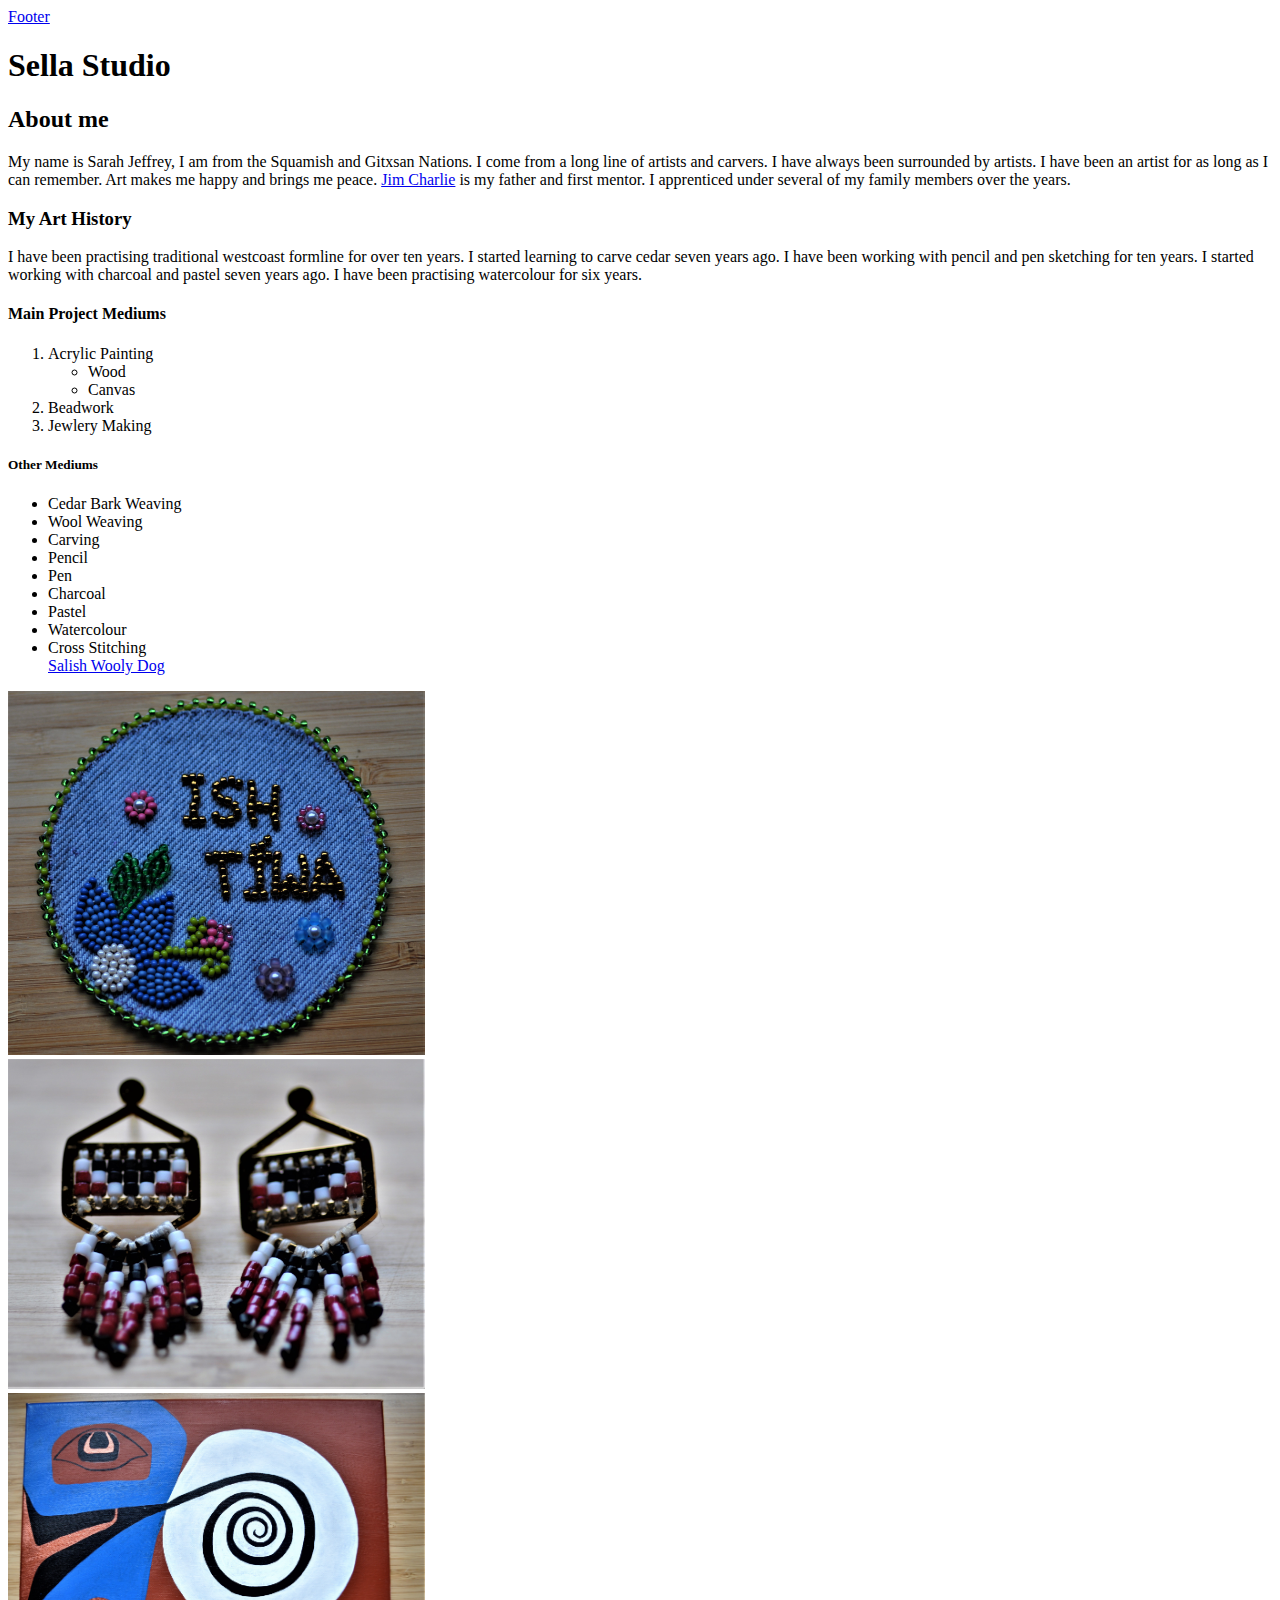
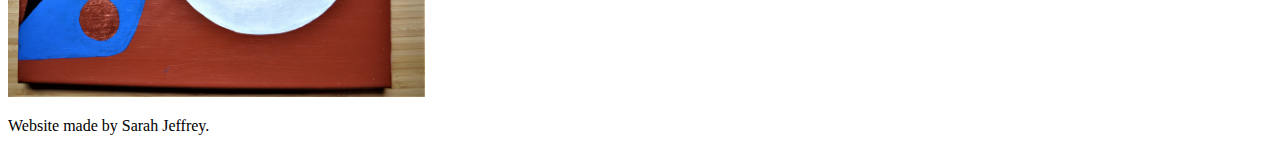
==== index.html @ 3b4a5731 "Update index.html" ====
<!DOCTYPE html>
<html lang="en">
<head>
    <title>Sella Studio</title>
    <meta charset="utf-8">
    <link rel="stylesheet"
      href="style.css">
      <link rel="preconnect" href="https://fonts.gstatic.com">
  <link href="https://fonts.googleapis.com/css2?family=Montserrat:wght@300&display=swap" rel="stylesheet">
</head>
<body>
<a href="#footer">Footer</a>
  <!-- Hello there -->
<header>
  <h1>Sella Studio</h1>
</header>
</header>
<section>
  <h2>About me</h2>
<p>My name is Sarah Jeffrey, I am from the Squamish and Gitxsan Nations. I come from a long line of artists and carvers. I have always been surrounded by artists. I have been an artist for as long as I can remember. Art makes me happy and brings me peace.
<a href="https://douglasreynoldsgallery.com/artist/jim-charlie/"target="_blank">Jim Charlie</a> is my father and first mentor. I apprenticed under several of my family members over the years.
</p>
</section>
<h3>My Art History</h3>
<p>I have been practising traditional westcoast formline for over ten years. I started learning to carve cedar seven years ago. I have been working with pencil and pen sketching for ten years. I started working with charcoal and pastel seven years ago. I have been practising watercolour for six years. </p>
<h4>Main Project Mediums</h4>
<ol>
  <li>Acrylic Painting</li>
    <ul>
      <li>Wood</li>
      <li>Canvas</li>
    </ul>
  <li>Beadwork</li>
  <li>Jewlery Making</li>

</ol>
<section>
  <h5>Other Mediums</h5>
  <ul>
    <li>Cedar Bark Weaving</li>
    <li>Wool Weaving</li>
    <li>Carving</li>
    <li>Pencil</li>
    <li>Pen</li>
    <li>Charcoal</li>
    <li>Pastel</li>
    <li>Watercolour</li>
    <li>Cross Stitching</li>
<a href="https://en.wikipedia.org/wiki/Salish_Wool_Dog" target="_blank"> Salish Wooly Dog</a>
  </ul>
</section>
<section>
  <div class="row">
    <div class="column">
      <img src="images\DSC_05762.jpg" alt="Floral Ish Tiwa Denim Patch" style="width:33%"/>
    </div>
    <div class="column">
      <img src="images\DSC_05852.jpg" alt="Weaving Design Studs" style="width:33%"/>
    </div>
    <div class="column">
      <img src="images\DSC_05662.jpg" alt="Kilila Butterfly" style="width:33%"/>
    </div>
  </div>
</section>
<footer id="footer">
  <p>Website made by Sarah Jeffrey.</p>
</footer>
</body>
</html>
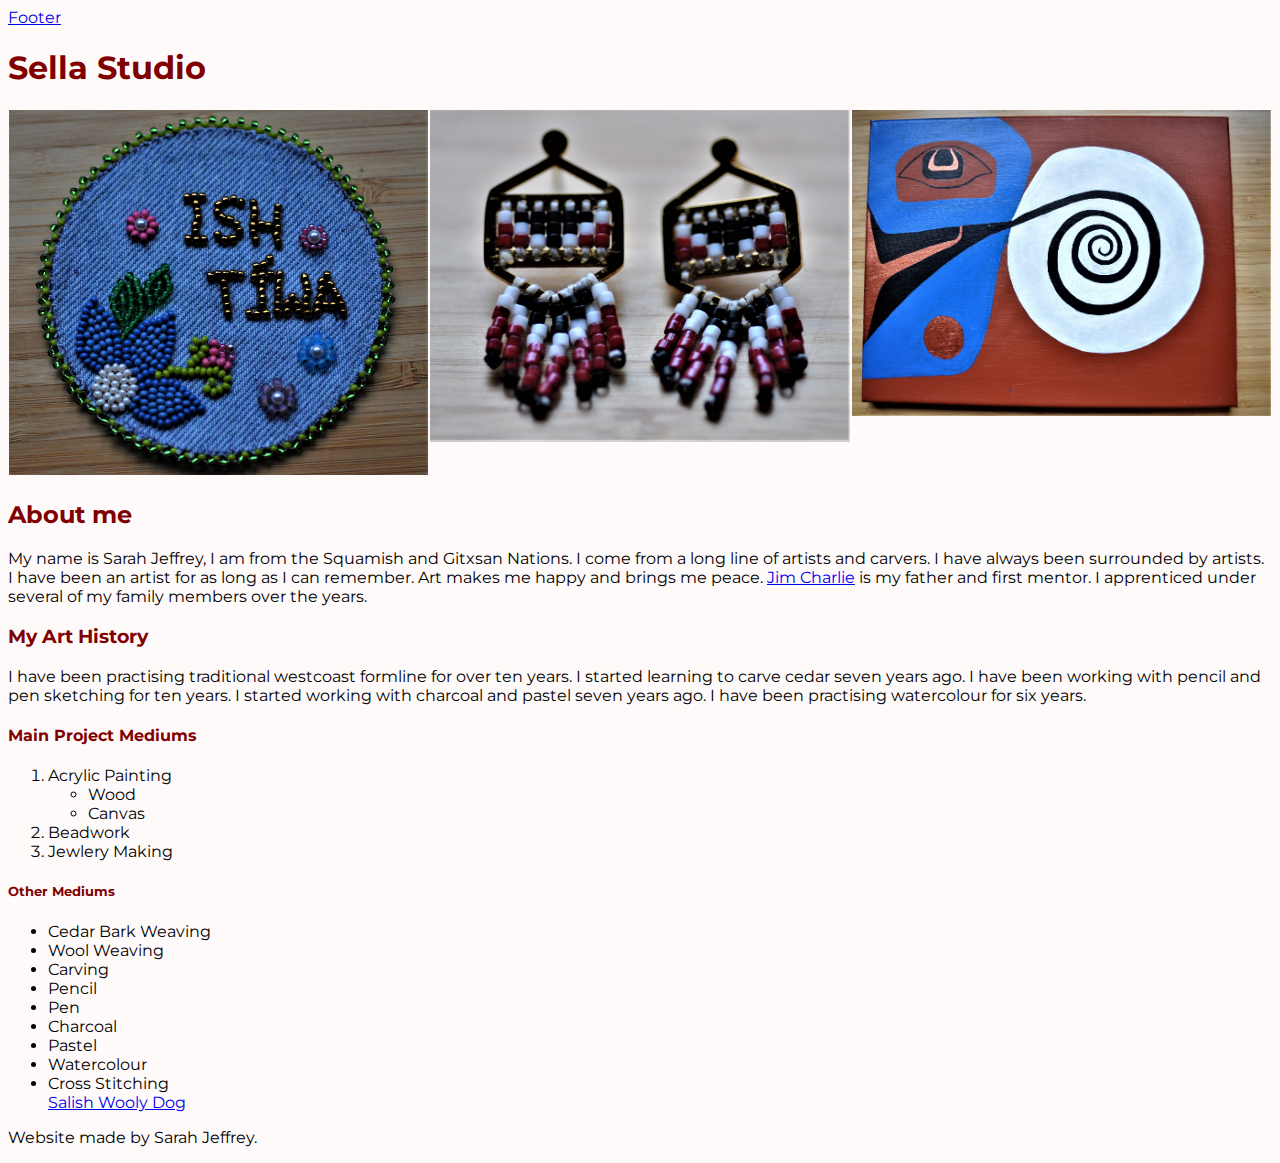
==== commit 56001ba9: "Update index.html" ====
--- a/index.html
+++ b/index.html
@@ -8,6 +8,25 @@
       <link rel="preconnect" href="https://fonts.gstatic.com">
   <link href="https://fonts.googleapis.com/css2?family=Montserrat:wght@300&display=swap" rel="stylesheet">
 </head>
+<style>
+* {
+  box-sizing: border-box;
+}
+
+.column {
+  float: left;
+  width: 33.33%;
+  padding: 1px;
+}
+
+/* Clearfix (clear floats) */
+.row::after {
+  content: "";
+  clear: both;
+  display: table;
+}
+</style>
+
 <body>
 <a href="#footer">Footer</a>
   <!-- Hello there -->
@@ -15,6 +34,19 @@
   <h1>Sella Studio</h1>
 </header>
 </header>
+<section>
+  <div class="row">
+    <div class="column">
+      <img src="images\DSC_05762.jpg" alt="Floral Ish Tiwa Denim Patch" style="width:100%"/>
+    </div>
+    <div class="column">
+      <img src="images\DSC_05852.jpg" alt="Weaving Design Studs" style="width:100%"/>
+    </div>
+    <div class="column">
+      <img src="images\DSC_05662.jpg" alt="Kilila Butterfly" style="width:100%"/>
+    </div>
+  </div>
+</section>
 <section>
   <h2>About me</h2>
 <p>My name is Sarah Jeffrey, I am from the Squamish and Gitxsan Nations. I come from a long line of artists and carvers. I have always been surrounded by artists. I have been an artist for as long as I can remember. Art makes me happy and brings me peace.
@@ -49,19 +81,6 @@
 <a href="https://en.wikipedia.org/wiki/Salish_Wool_Dog" target="_blank"> Salish Wooly Dog</a>
   </ul>
 </section>
-<section>
-  <div class="row">
-    <div class="column">
-      <img src="images\DSC_05762.jpg" alt="Floral Ish Tiwa Denim Patch" style="width:33%"/>
-    </div>
-    <div class="column">
-      <img src="images\DSC_05852.jpg" alt="Weaving Design Studs" style="width:33%"/>
-    </div>
-    <div class="column">
-      <img src="images\DSC_05662.jpg" alt="Kilila Butterfly" style="width:33%"/>
-    </div>
-  </div>
-</section>
 <footer id="footer">
   <p>Website made by Sarah Jeffrey.</p>
 </footer>
--- a/style.css
+++ b/style.css
@@ -0,0 +1,25 @@
+body {
+  background-color: Snow;
+  color: Black;
+  font-family: 'Montserrat', sans-serif;
+}
+
+h1 {
+  color: Maroon;
+}
+
+h2 {
+  color: Maroon;
+}
+
+h3 {
+  color: Maroon;
+}
+
+h4 {
+  color: Maroon;
+}
+
+h5 {
+  color: Maroon;
+}
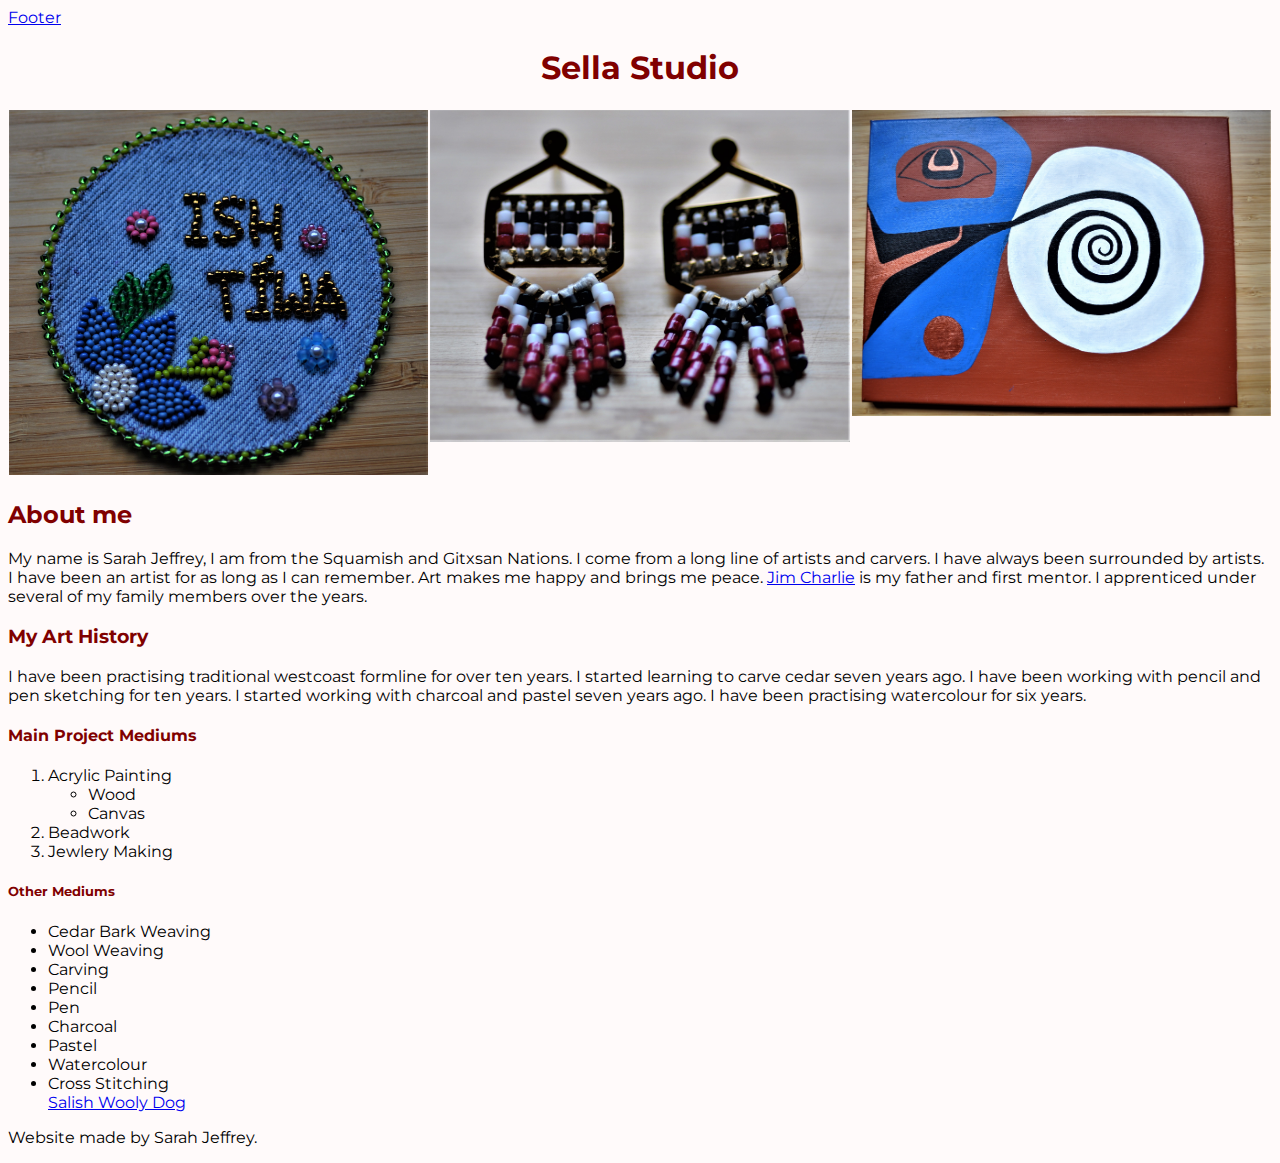
==== commit 8647faa4: "Update index.html" ====
--- a/index.html
+++ b/index.html
@@ -8,6 +8,7 @@
       <link rel="preconnect" href="https://fonts.gstatic.com">
   <link href="https://fonts.googleapis.com/css2?family=Montserrat:wght@300&display=swap" rel="stylesheet">
 </head>
+<!--floating photo CSS-->
 <style>
 * {
   box-sizing: border-box;
@@ -29,11 +30,11 @@
 
 <body>
 <a href="#footer">Footer</a>
-  <!-- Hello there -->
+</body>
 <header>
   <h1>Sella Studio</h1>
 </header>
-</header>
+<!--section with photo's that are floating-->
 <section>
   <div class="row">
     <div class="column">
--- a/style.css
+++ b/style.css
@@ -6,6 +6,7 @@
 
 h1 {
   color: Maroon;
+  text-align: center;
 }
 
 h2 {
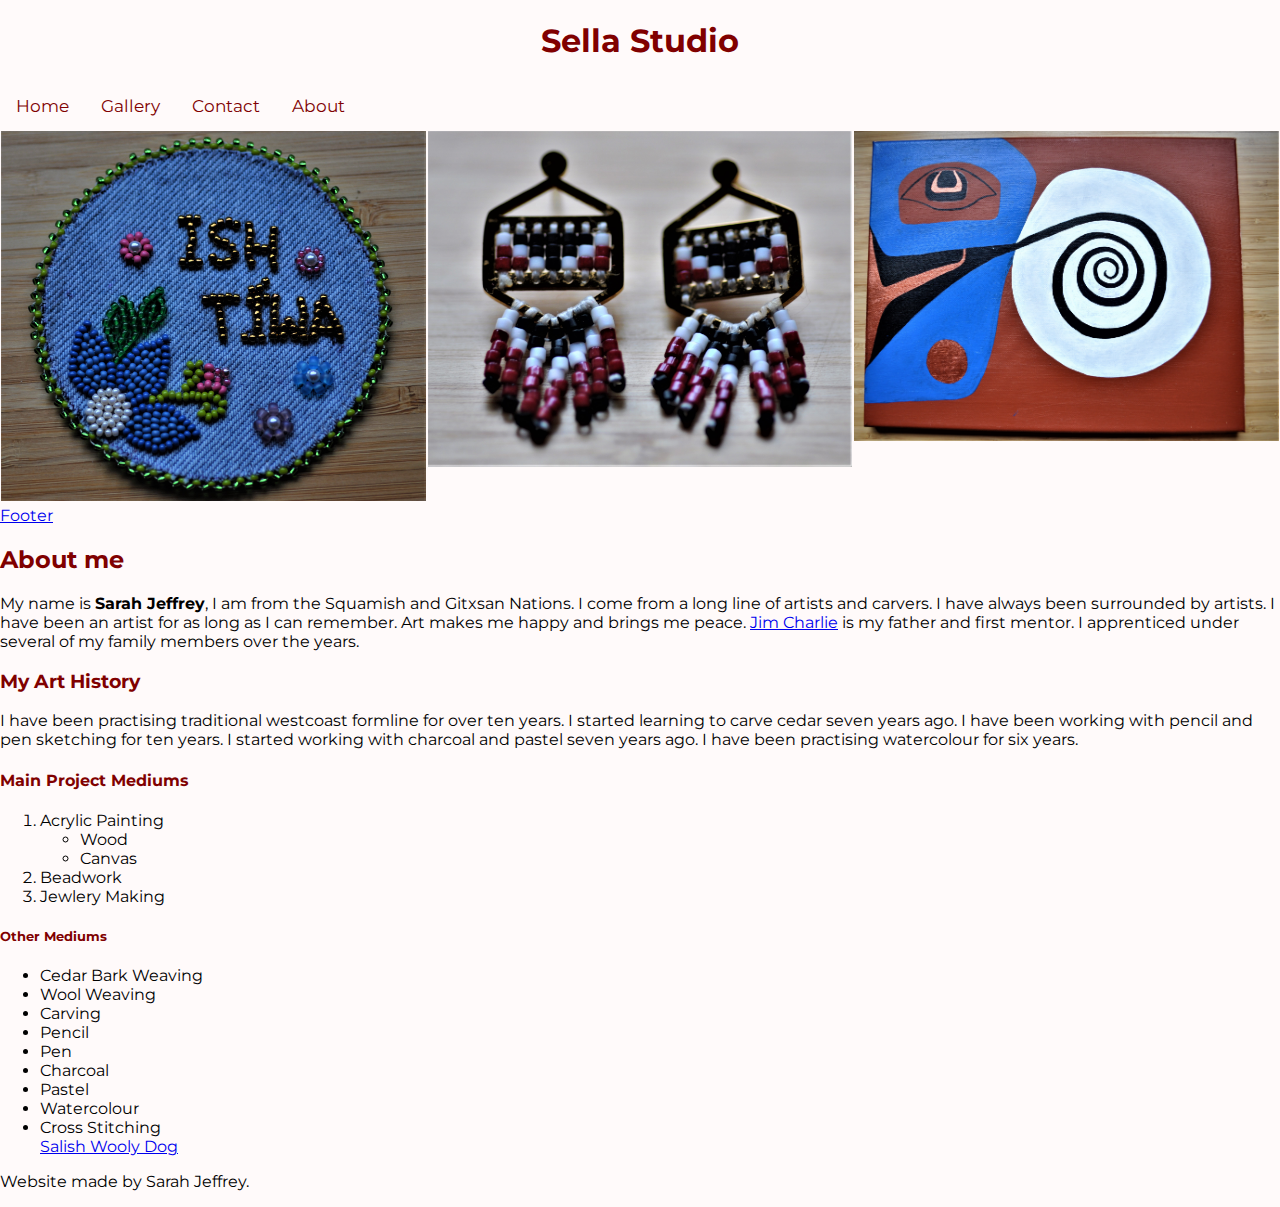
==== commit f83a33ca: "Update index.html" ====
--- a/index.html
+++ b/index.html
@@ -8,6 +8,7 @@
       <link rel="preconnect" href="https://fonts.gstatic.com">
   <link href="https://fonts.googleapis.com/css2?family=Montserrat:wght@300&display=swap" rel="stylesheet">
 </head>
+
 <!--floating photo CSS-->
 <style>
 * {
@@ -27,14 +28,63 @@
   display: table;
 }
 </style>
+<!-- end floating photo cc -->
 
 <body>
-<a href="#footer">Footer</a>
 </body>
 <header>
   <h1>Sella Studio</h1>
 </header>
-<!--section with photo's that are floating-->
+<!-- navigation bar -->
+<head>
+<meta name="viewport" content="width=device-width, initial-scale=1">
+<style>
+body {
+  margin: 0;
+  font-family: 'Montserrat', sans-serif;
+}
+
+.topnav {
+  overflow: hidden;
+  background-color: Snow;
+}
+
+.topnav a {
+  float: left;
+  color: Maroon;
+  text-align: center;
+  padding: 14px 16px;
+  text-decoration: none;
+  font-size: 17px;
+}
+
+.topnav a:hover {
+  background-color: Snow;
+  color: Maroon;
+}
+
+.topnav a.active {
+  background-color: Snow;
+  color: Maroon;
+}
+</style>
+</head>
+<body>
+
+<div class="topnav">
+  <a class="active" href="#home">Home</a>
+  <a href="#gallery">Gallery</a>
+  <a href="#contact">Contact</a>
+  <a href="#about">About</a>
+</div>
+
+<div style="padding-left:16px">
+</div>
+
+</body>
+<!-- End Navigation code -->
+
+<!--section with floating photos-->
 <section>
   <div class="row">
     <div class="column">
@@ -48,9 +98,11 @@
     </div>
   </div>
 </section>
+<!-- end section with floating photos -->
+<a href="#footer">Footer</a>
 <section>
   <h2>About me</h2>
-<p>My name is Sarah Jeffrey, I am from the Squamish and Gitxsan Nations. I come from a long line of artists and carvers. I have always been surrounded by artists. I have been an artist for as long as I can remember. Art makes me happy and brings me peace.
+<p>My name is <strong>Sarah Jeffrey</strong>, I am from the Squamish and Gitxsan Nations. I come from a long line of artists and carvers. I have always been surrounded by artists. I have been an artist for as long as I can remember. Art makes me happy and brings me peace.
 <a href="https://douglasreynoldsgallery.com/artist/jim-charlie/"target="_blank">Jim Charlie</a> is my father and first mentor. I apprenticed under several of my family members over the years.
 </p>
 </section>
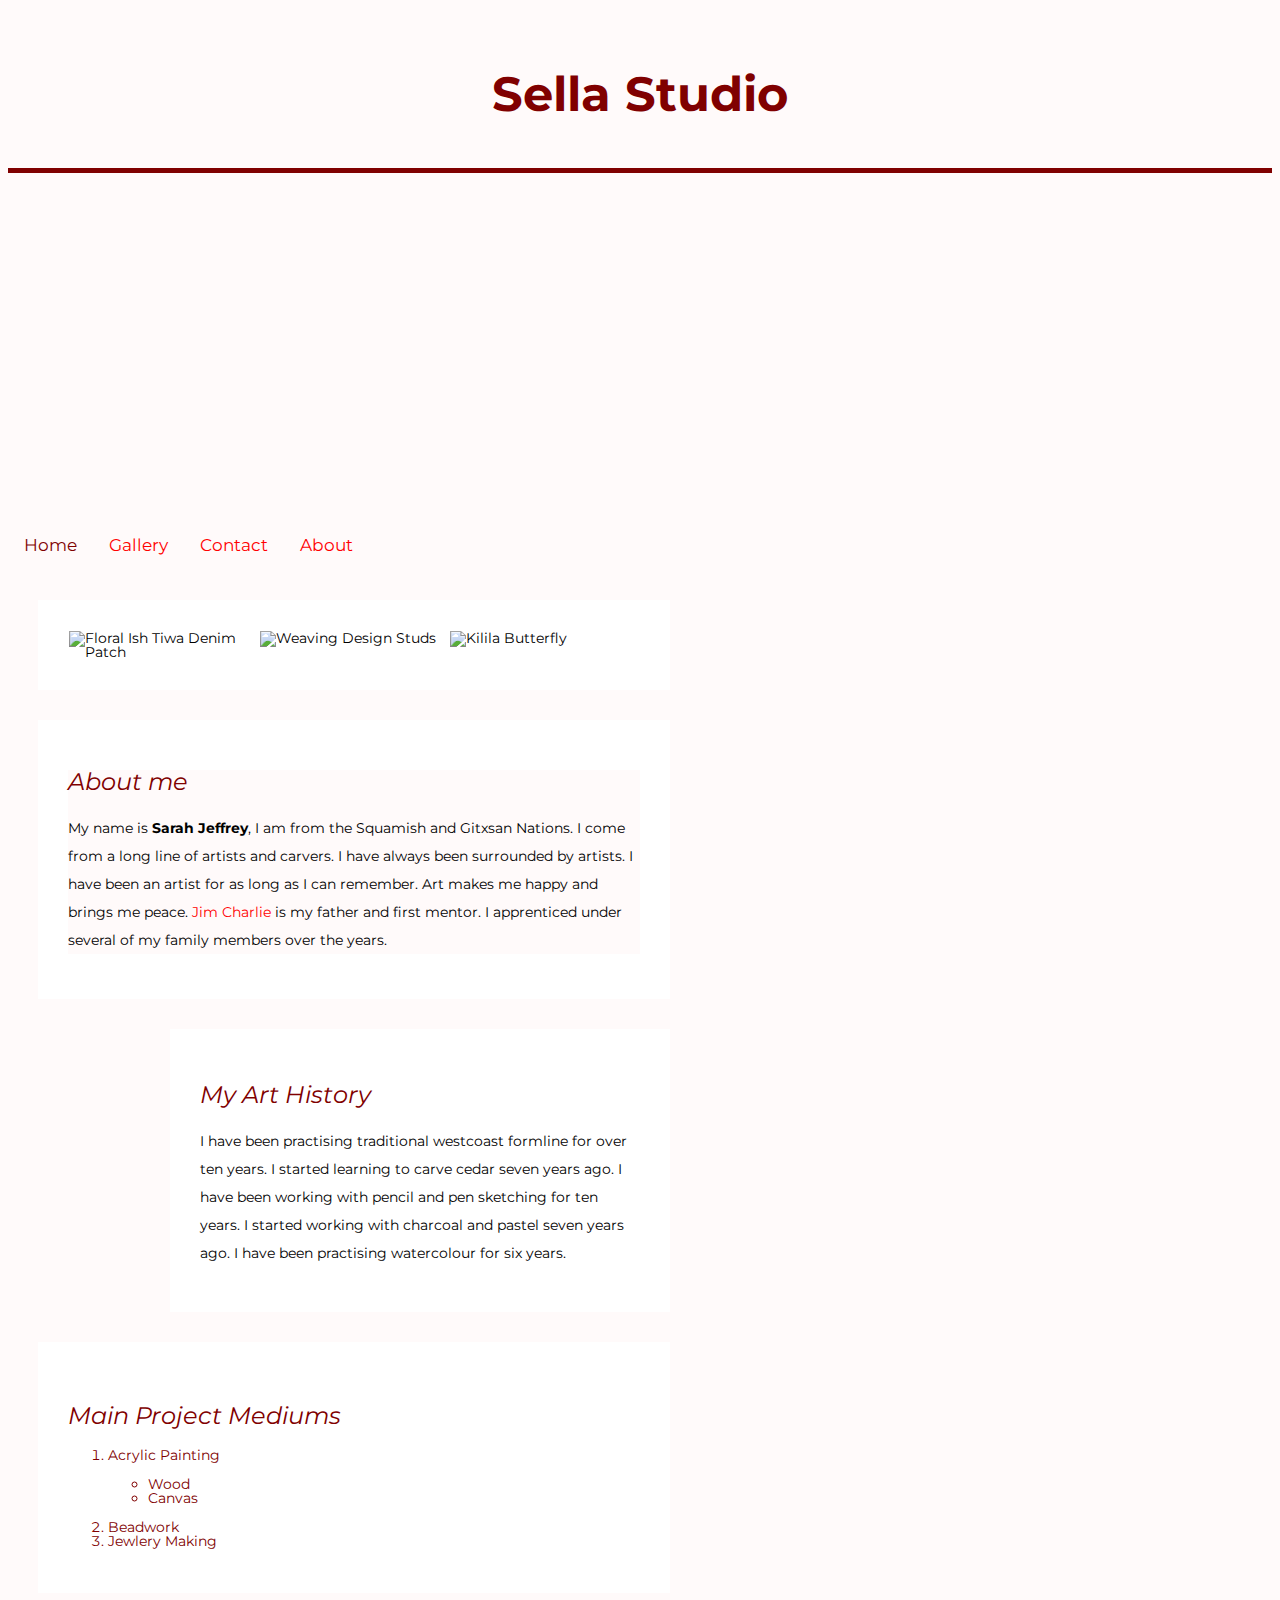
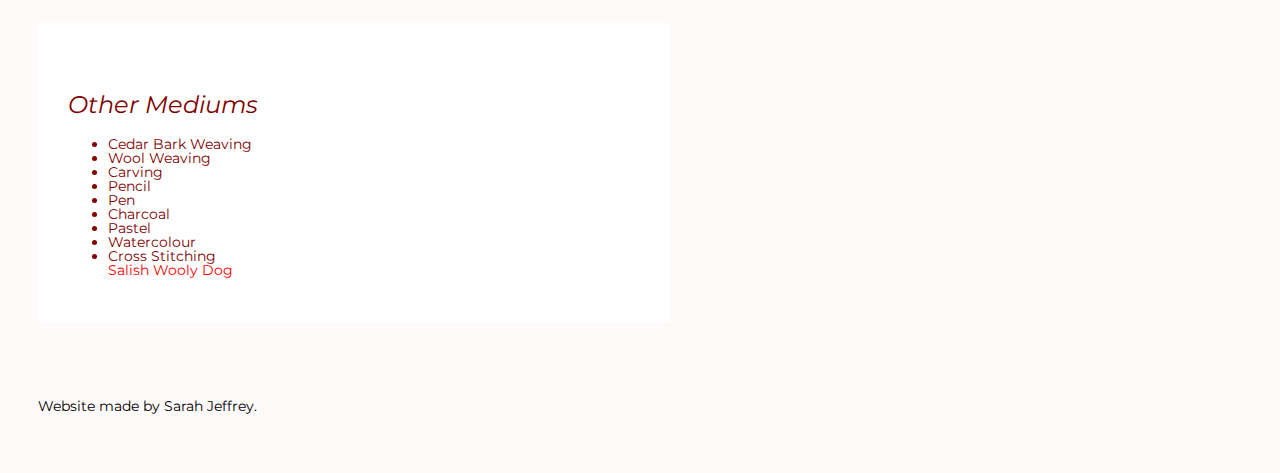
==== commit c54fb041: "Update index.html" ====
--- a/index.html
+++ b/index.html
@@ -33,42 +33,12 @@
 <body>
 </body>
 <header>
-  <h1>Sella Studio</h1>
+  <h1 class="title">Sella Studio</h1>
 </header>
+
+<div class="banner"></div>
+
 <!-- navigation bar -->
-<head>
-<meta name="viewport" content="width=device-width, initial-scale=1">
-<style>
-body {
-  margin: 0;
-  font-family: 'Montserrat', sans-serif;
-}
-
-.topnav {
-  overflow: hidden;
-  background-color: Snow;
-}
-
-.topnav a {
-  float: left;
-  color: Maroon;
-  text-align: center;
-  padding: 14px 16px;
-  text-decoration: none;
-  font-size: 17px;
-}
-
-.topnav a:hover {
-  background-color: Snow;
-  color: Maroon;
-}
-
-.topnav a.active {
-  background-color: Snow;
-  color: Maroon;
-}
-</style>
-</head>
 <body>
 
 <div class="topnav">
@@ -88,37 +58,45 @@
 <section>
   <div class="row">
     <div class="column">
-      <img src="images\DSC_05762.jpg" alt="Floral Ish Tiwa Denim Patch" style="width:100%"/>
+      <img src="images\810ishtiwa.jpg" alt="Floral Ish Tiwa Denim Patch" style="width:100%"/>
     </div>
     <div class="column">
-      <img src="images\DSC_05852.jpg" alt="Weaving Design Studs" style="width:100%"/>
+      <img src="images\810earrings.jpg" alt="Weaving Design Studs" style="width:100%"/>
     </div>
     <div class="column">
-      <img src="images\DSC_05662.jpg" alt="Kilila Butterfly" style="width:100%"/>
+      <img src="images\810kilila.jpg" alt="Kilila Butterfly" style="width:100%"/>
     </div>
   </div>
 </section>
 <!-- end section with floating photos -->
-<a href="#footer">Footer</a>
 <section>
+<div class="about">
   <h2>About me</h2>
 <p>My name is <strong>Sarah Jeffrey</strong>, I am from the Squamish and Gitxsan Nations. I come from a long line of artists and carvers. I have always been surrounded by artists. I have been an artist for as long as I can remember. Art makes me happy and brings me peace.
 <a href="https://douglasreynoldsgallery.com/artist/jim-charlie/"target="_blank">Jim Charlie</a> is my father and first mentor. I apprenticed under several of my family members over the years.
 </p>
+</div>
 </section>
-<h3>My Art History</h3>
-<p>I have been practising traditional westcoast formline for over ten years. I started learning to carve cedar seven years ago. I have been working with pencil and pen sketching for ten years. I started working with charcoal and pastel seven years ago. I have been practising watercolour for six years. </p>
-<h4>Main Project Mediums</h4>
-<ol>
-  <li>Acrylic Painting</li>
+<div class="container">
+
+  <section>
+    <h3>My Art History</h3>
+    <p>I have been practising traditional westcoast formline for over ten years. I started learning to carve cedar seven years ago. I have been working with pencil and pen sketching for ten years. I started working with charcoal and pastel seven years ago. I have been practising watercolour for six years. </p>
+  </section>
+</div>
+<section>
+  <h4>Main Project Mediums</h4>
+  <ol>
+    <li>Acrylic Painting</li>
     <ul>
       <li>Wood</li>
       <li>Canvas</li>
     </ul>
-  <li>Beadwork</li>
-  <li>Jewlery Making</li>
+    <li>Beadwork</li>
+    <li>Jewlery Making</li>
 
-</ol>
+  </ol>
+</section>
 <section>
   <h5>Other Mediums</h5>
   <ul>
--- a/style.css
+++ b/style.css
@@ -1,26 +1,171 @@
+/* Website Styles */
+
+* {
+  font-size:100%
+  margin: 0;
+  line-height: 1;
+  box-sizing: border-box;
+  /* border: 1px solid red; */
+}
+
+div {
+  margin: 0 auto;
+
+}
+
+header {
+  padding: 30px;
+  border-bottom: 5px solid Maroon;
+}
+
+.banner {
+  height: 350px;
+  background-image: url(images/banner.jpg);
+  background-size: cover;
+  background-position: center;
+}
+
+/* navigation */
+.topnav {
+  overflow: hidden;
+  background-color: Snow;
+  background-position: center;
+  text-align: center;
+  display: inline-block;
+}
+
+.topnav a {
+  float: left;
+  color: Maroon;
+  text-align: center;
+  padding: 14px 16px;
+  text-decoration: none;
+  font-size: 17px;
+}
+
+.topnav a:hover {
+  background-color: Snow;
+  color: Maroon;
+
+}
+
+.topnav a.active {
+  background-color: Snow;
+  color: Maroon;
+}
+/* end navigation */
+section {
+  padding: 30px;
+  border: 1px solid gainsbro;
+  background-color: white;
+  margin: 30px;
+  width: 50%;
+}
+
+img {
+  width: 100%;
+  height: 100%;
+}
+
+footer {
+  padding: 30px;
+}
+
 body {
+  /* background-image: url(images/white-waves.png); */
+  /* background-repeat: no-repeat; */
   background-color: Snow;
   color: Black;
   font-family: 'Montserrat', sans-serif;
+  font-size:14px;
+}
+
+.title {
+  font-size: 48px;
+  text-decoration: none;
+  color: maroon;
 }
 
 h1 {
   color: Maroon;
   text-align: center;
+  font-size: 52px;
+  font-weight: bold;
+  margin-bottom: 20px;
 }
 
 h2 {
   color: Maroon;
+  font-size: 24px;
+  font-weight: normal;
+  font-style: italic;
+  margin-bottom: 20px;
+}
+
+.about {
+  background-color: snow;
+}
+
+.about h2 {
+  font-size: 24px;
+}
+
+p {
+  line-height:2;
+  margin: 15px 0;
+  margin-top: 10px;
+  margin-bottom: 20px
+  margin-right: 30px;
+  margin-left: 0;
+}
+
+.container {
+  max-width: 1000px;
+  margin: 0 auto;
 }
 
 h3 {
   color: Maroon;
+  font-size: 24px;
+  font-weight: normal;
+  font-style: italic;
+  margin-bottom: 20px;
 }
+
 
 h4 {
   color: Maroon;
+  font-size: 24px;
+  font-weight: normal;
+  font-style: italic;
+  margin-bottom: 20px;
+}
+
+ul, ol {
+  color: Maroon;
+  text-decoration: none;
+  margin: 15px 0;
+}
+
+a:link,
+a:focus,
+a:active {
+  color: red;
+  text-decoration: none;
+}
+
+a:hover {
+  text-decoration:underline;
+}
+
+a:visited {
+  color: grey;
 }
 
 h5 {
   color: Maroon;
+  font-size: 24px;
+  font-weight: normal;
+  font-style: italic;
+  margin-bottom: 20px;
 }
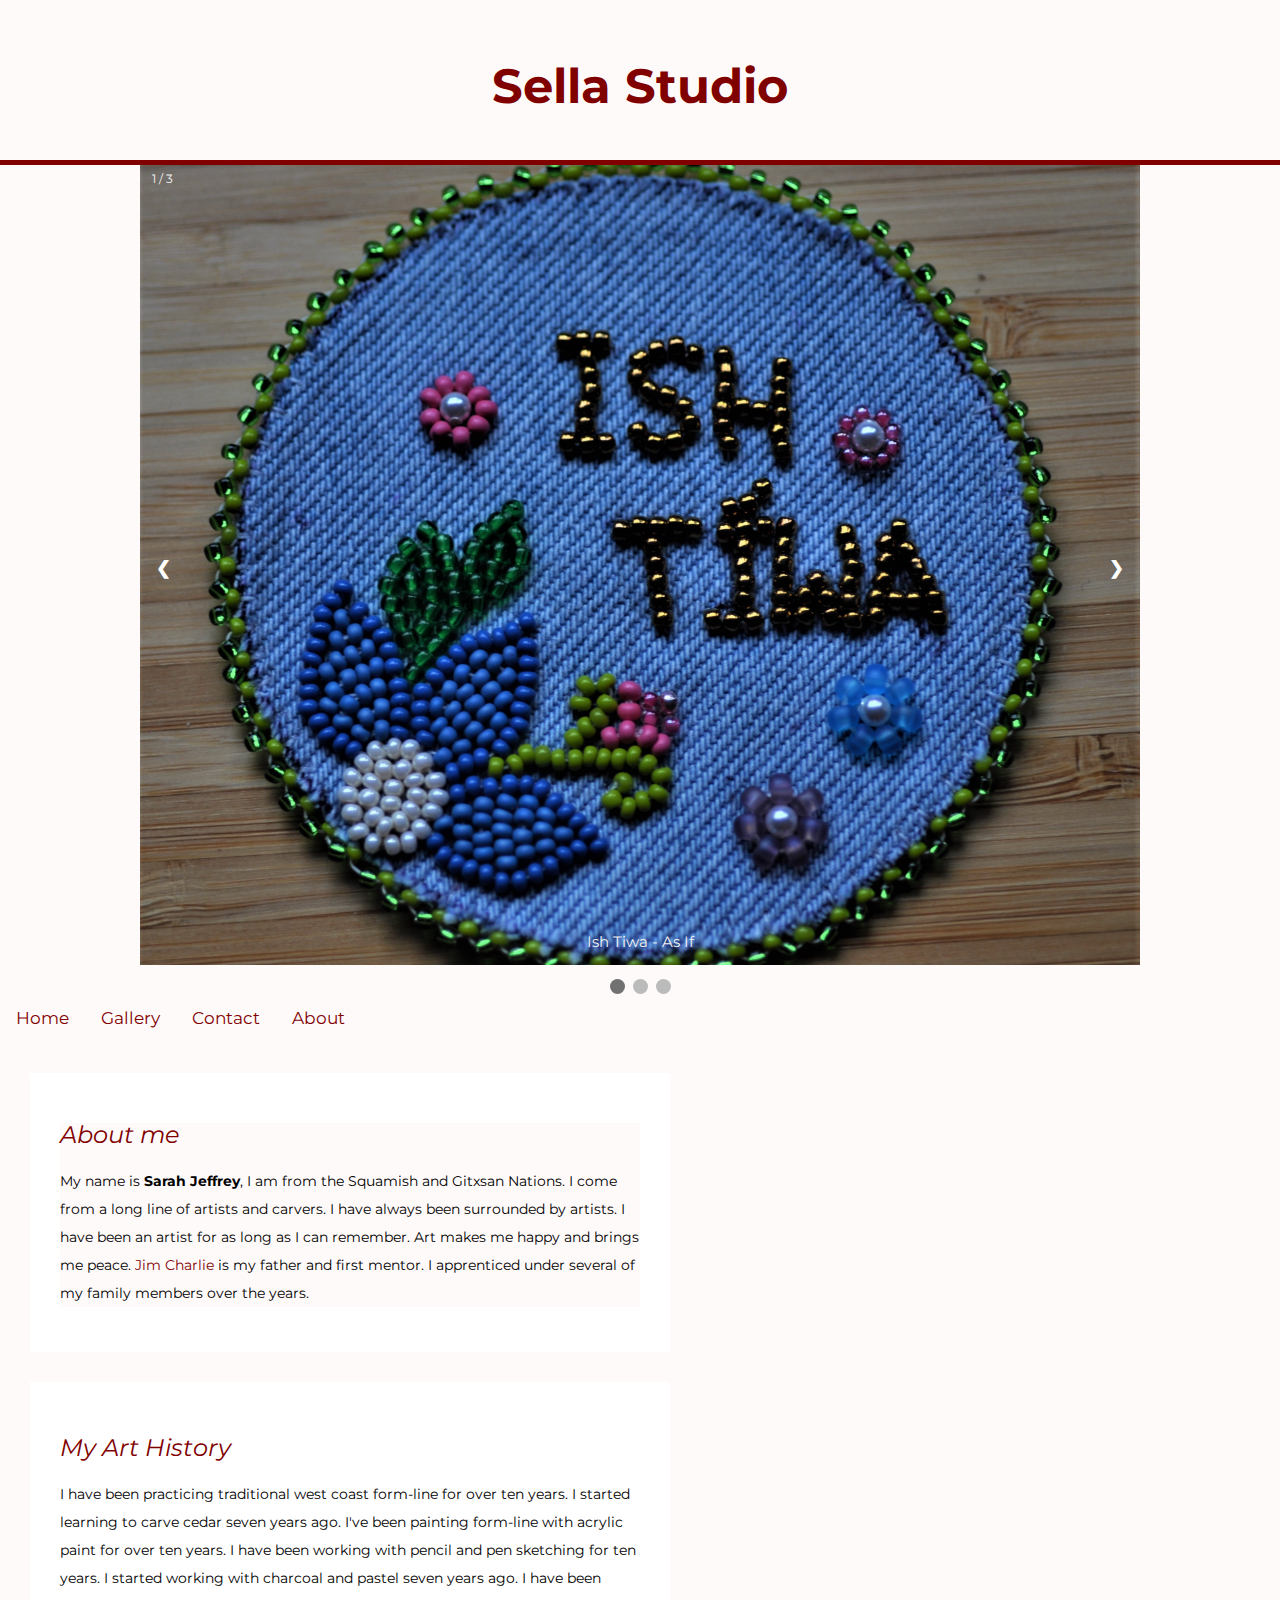
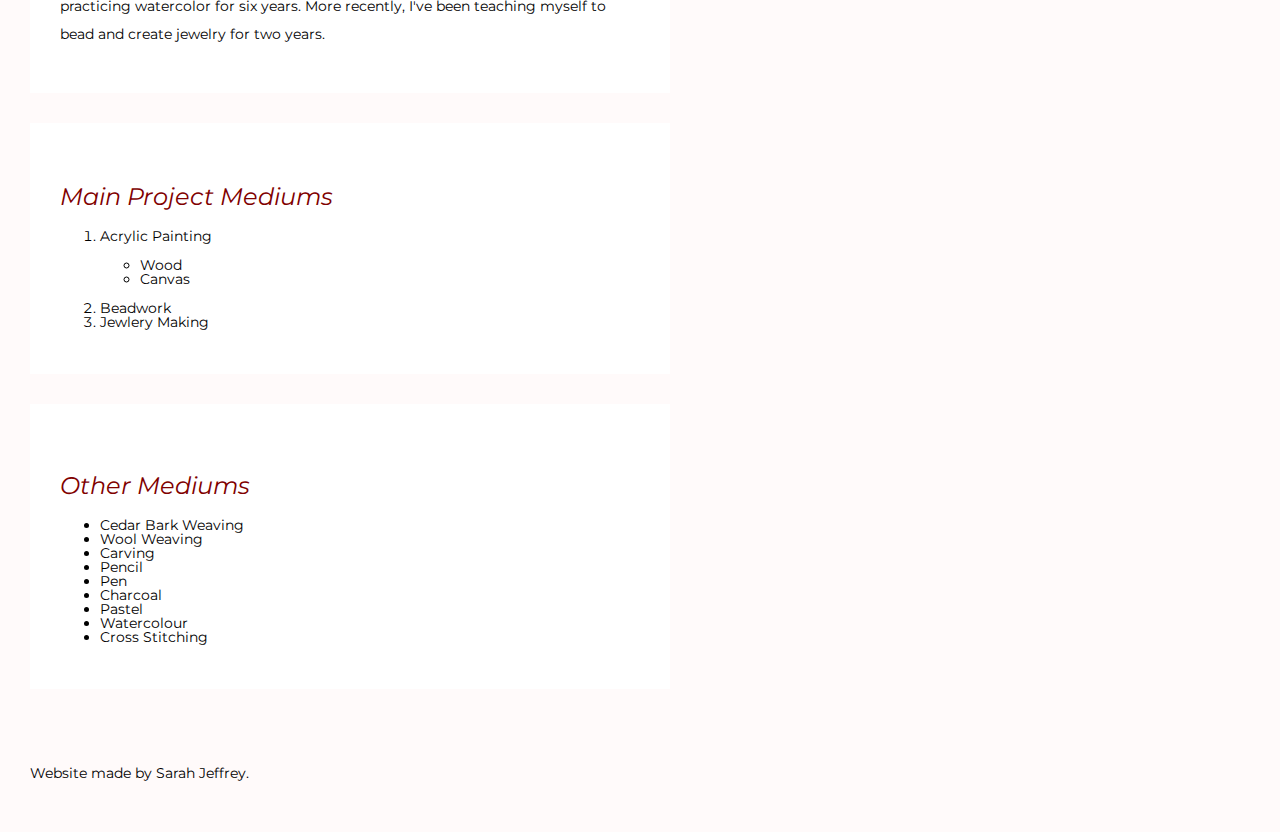
==== commit 73423b8f: "Update index.html" ====
--- a/index.html
+++ b/index.html
@@ -9,25 +9,9 @@
   <link href="https://fonts.googleapis.com/css2?family=Montserrat:wght@300&display=swap" rel="stylesheet">
 </head>
 
+
 <!--floating photo CSS-->
-<style>
-* {
-  box-sizing: border-box;
-}
-
-.column {
-  float: left;
-  width: 33.33%;
-  padding: 1px;
-}
-
-/* Clearfix (clear floats) */
-.row::after {
-  content: "";
-  clear: both;
-  display: table;
-}
-</style>
+
 <!-- end floating photo cc -->
 
 <body>
@@ -36,7 +20,180 @@
   <h1 class="title">Sella Studio</h1>
 </header>
 
-<div class="banner"></div>
+<!-- <div class="banner"></div> -->
+<!-- slideshow code -->
+<!DOCTYPE html>
+<html>
+<head>
+<meta name="viewport" content="width=device-width, initial-scale=1">
+<style>
+* {box-sizing: border-box}
+body {font-family:'Montserrat', sans-serif; margin:0}
+.mySlides {display: none}
+img {vertical-align: middle;}
+
+/* Slideshow container */
+.slideshow-container {
+  max-width: 1000px;
+  position: relative;
+  margin: auto;
+}
+
+/* Next & previous buttons */
+.prev, .next {
+  cursor: pointer;
+  position: absolute;
+  top: 50%;
+  width: auto;
+  padding: 16px;
+  margin-top: -22px;
+  color: white;
+  font-weight: bold;
+  font-size: 18px;
+  transition: 0.6s ease;
+  border-radius: 0 3px 3px 0;
+  user-select: none;
+}
+
+/* Position the "next button" to the right */
+.next {
+  right: 0;
+  border-radius: 3px 0 0 3px;
+}
+
+/* On hover, add a black background color with a little bit see-through */
+.prev:hover, .next:hover {
+  background-color: rgba(0,0,0,0.8);
+}
+
+/* Caption text */
+.text {
+  color: #f2f2f2;
+  font-size: 15px;
+  padding: 8px 12px;
+  position: absolute;
+  bottom: 8px;
+  width: 100%;
+  text-align: center;
+  font-family: 'Montserrat', sans-serif;
+}
+
+/* Number text (1/3 etc) */
+.numbertext {
+  color: #f2f2f2;
+  font-size: 12px;
+  padding: 8px 12px;
+  position: absolute;
+  top: 0;
+}
+
+/* The dots/bullets/indicators */
+.dot {
+  cursor: pointer;
+  height: 15px;
+  width: 15px;
+  margin: 0 2px;
+  background-color: #bbb;
+  border-radius: 50%;
+  display: inline-block;
+  transition: background-color 0.6s ease;
+}
+
+.active, .dot:hover {
+  background-color: #717171;
+}
+
+/* Fading animation */
+.fade {
+  -webkit-animation-name: fade;
+  -webkit-animation-duration: 1.5s;
+  animation-name: fade;
+  animation-duration: 1.5s;
+}
+
+@-webkit-keyframes fade {
+  from {opacity: .4}
+  to {opacity: 1}
+}
+
+@keyframes fade {
+  from {opacity: .4}
+  to {opacity: 1}
+}
+
+/* On smaller screens, decrease text size */
+@media only screen and (max-width: 300px) {
+  .prev, .next,.text {font-size: 11px}
+}
+</style>
+</head>
+<body>
+
+<div class="slideshow-container">
+
+<div class="mySlides fade">
+  <div class="numbertext">1 / 3</div>
+  <img src="images\810ishtiwa.jpg" style="width:100%">
+  <div class="text">Ish Tiwa - As If</div>
+</div>
+
+<div class="mySlides fade">
+  <div class="numbertext">2 / 3</div>
+  <img src="images\810earrings.jpg" style="width:100%">
+  <div class="text">Salish Weaving Earrings</div>
+</div>
+
+<div class="mySlides fade">
+  <div class="numbertext">3 / 3</div>
+  <img src="images\810kilila.jpg" style="width:100%">
+  <div class="text">Kilila - Butterfly</div>
+</div>
+
+<a class="prev" onclick="plusSlides(-1)">&#10094;</a>
+<a class="next" onclick="plusSlides(1)">&#10095;</a>
+
+</div>
+<br>
+
+<div style="text-align:center">
+  <span class="dot" onclick="currentSlide(1)"></span>
+  <span class="dot" onclick="currentSlide(2)"></span>
+  <span class="dot" onclick="currentSlide(3)"></span>
+</div>
+
+<script>
+var slideIndex = 1;
+showSlides(slideIndex);
+
+function plusSlides(n) {
+  showSlides(slideIndex += n);
+}
+
+function currentSlide(n) {
+  showSlides(slideIndex = n);
+}
+
+function showSlides(n) {
+  var i;
+  var slides = document.getElementsByClassName("mySlides");
+  var dots = document.getElementsByClassName("dot");
+  if (n > slides.length) {slideIndex = 1}
+  if (n < 1) {slideIndex = slides.length}
+  for (i = 0; i < slides.length; i++) {
+      slides[i].style.display = "none";
+  }
+  for (i = 0; i < dots.length; i++) {
+      dots[i].className = dots[i].className.replace(" active", "");
+  }
+  slides[slideIndex-1].style.display = "block";
+  dots[slideIndex-1].className += " active";
+}
+</script>
+
+</body>
+</html>
+
+<!-- end slideshow code -->
 
 <!-- navigation bar -->
 <body>
@@ -54,21 +211,6 @@
 </body>
 <!-- End Navigation code -->
 
-<!--section with floating photos-->
-<section>
-  <div class="row">
-    <div class="column">
-      <img src="images\810ishtiwa.jpg" alt="Floral Ish Tiwa Denim Patch" style="width:100%"/>
-    </div>
-    <div class="column">
-      <img src="images\810earrings.jpg" alt="Weaving Design Studs" style="width:100%"/>
-    </div>
-    <div class="column">
-      <img src="images\810kilila.jpg" alt="Kilila Butterfly" style="width:100%"/>
-    </div>
-  </div>
-</section>
-<!-- end section with floating photos -->
 <section>
 <div class="about">
   <h2>About me</h2>
@@ -81,7 +223,7 @@
 
   <section>
     <h3>My Art History</h3>
-    <p>I have been practising traditional westcoast formline for over ten years. I started learning to carve cedar seven years ago. I have been working with pencil and pen sketching for ten years. I started working with charcoal and pastel seven years ago. I have been practising watercolour for six years. </p>
+    <p>I have been practicing traditional west coast form-line for over ten years. I started learning to carve cedar seven years ago. I've been painting form-line with acrylic paint for over ten years. I have been working with pencil and pen sketching for ten years. I started working with charcoal and pastel seven years ago. I have been practicing watercolor for six years. More recently, I've been teaching myself to bead and create jewelry for two years. </p>
   </section>
 </div>
 <section>
@@ -109,7 +251,6 @@
     <li>Pastel</li>
     <li>Watercolour</li>
     <li>Cross Stitching</li>
-<a href="https://en.wikipedia.org/wiki/Salish_Wool_Dog" target="_blank"> Salish Wooly Dog</a>
   </ul>
 </section>
 <footer id="footer">
--- a/style.css
+++ b/style.css
@@ -18,12 +18,12 @@
   border-bottom: 5px solid Maroon;
 }
 
-.banner {
+/* .banner {
   height: 350px;
   background-image: url(images/banner.jpg);
   background-size: cover;
   background-position: center;
-}
+} */
 
 /* navigation */
 .topnav {
@@ -41,6 +41,7 @@
   padding: 14px 16px;
   text-decoration: none;
   font-size: 17px;
+  background-position: center;
 }
 
 .topnav a:hover {
@@ -119,10 +120,10 @@
   margin-left: 0;
 }
 
-.container {
+/* .container {
   max-width: 1000px;
   margin: 0 auto;
-}
+} */
 
 h3 {
   color: Maroon;
@@ -142,7 +143,7 @@
 }
 
 ul, ol {
-  color: Maroon;
+  color: black;
   text-decoration: none;
   margin: 15px 0;
 }
@@ -150,7 +151,7 @@
 a:link,
 a:focus,
 a:active {
-  color: red;
+  color: maroon;
   text-decoration: none;
 }
 
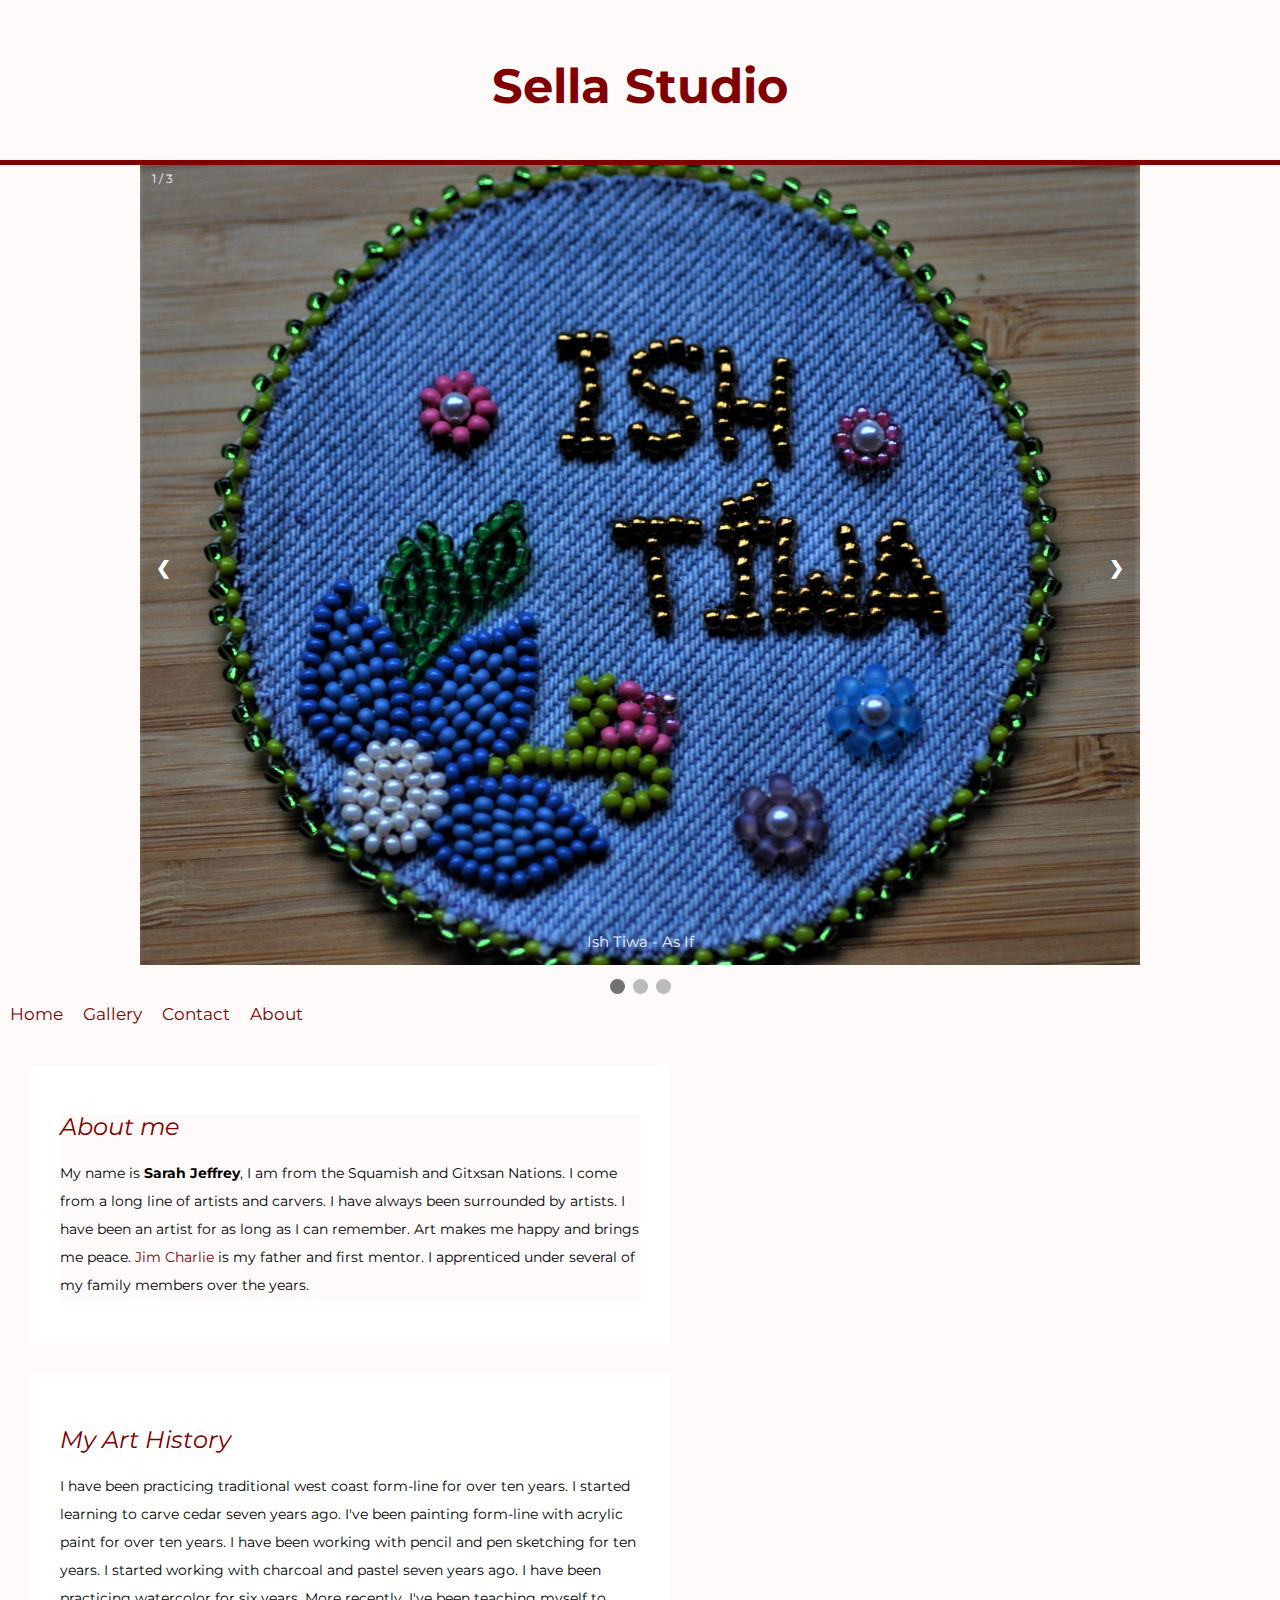
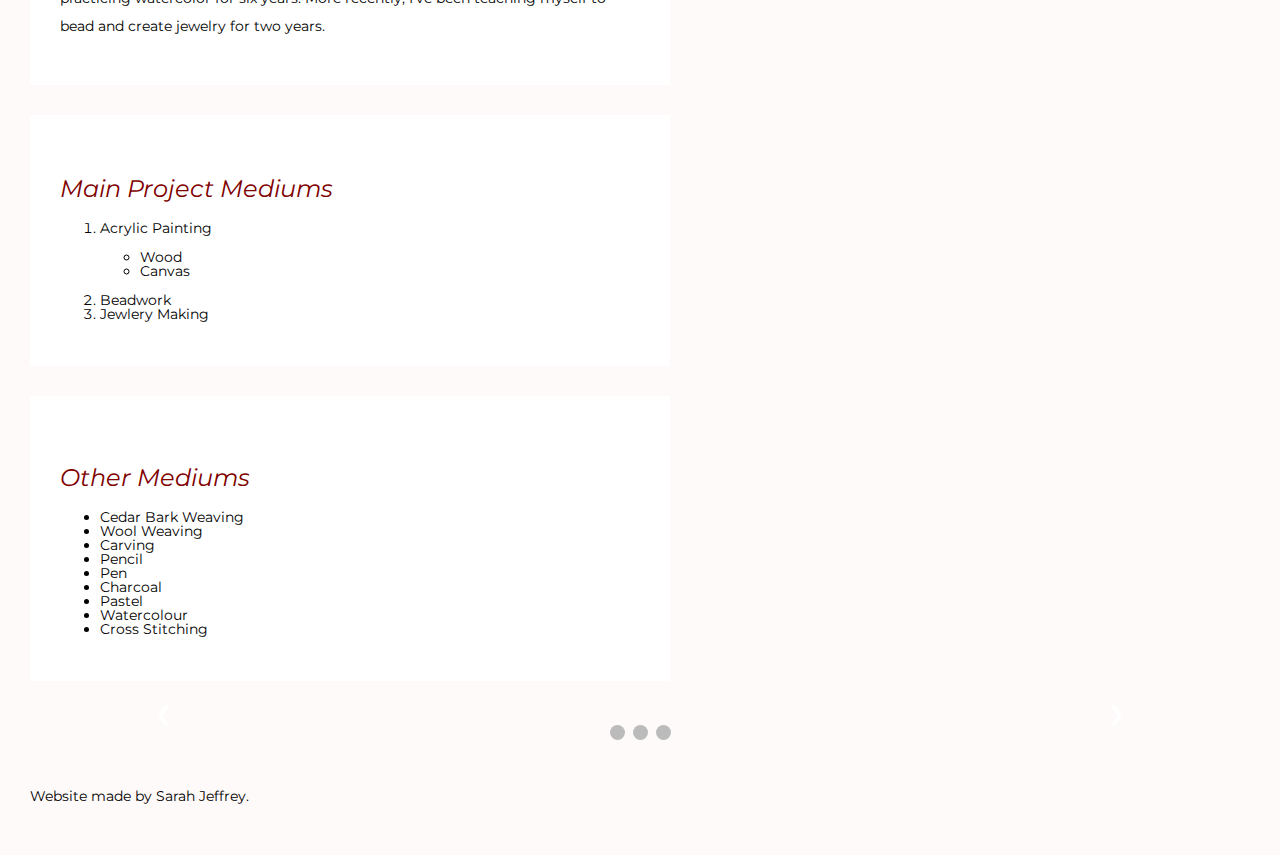
==== commit e8abe855: "Update index.html" ====
--- a/index.html
+++ b/index.html
@@ -202,7 +202,7 @@
   <a class="active" href="#home">Home</a>
   <a href="#gallery">Gallery</a>
   <a href="#contact">Contact</a>
-  <a href="#about">About</a>
+  <a href="aboutme.html">About</a>
 </div>
 
 <div style="padding-left:16px">
@@ -253,6 +253,185 @@
     <li>Cross Stitching</li>
   </ul>
 </section>
+<!-- slideshow code -->
+<!DOCTYPE html>
+<html>
+<head>
+<meta name="viewport" content="width=device-width, initial-scale=1">
+<style>
+* {box-sizing: border-box}
+body {font-family:'Montserrat', sans-serif; margin:0}
+.mySlides {display: none}
+img {vertical-align: middle;}
+
+/* Slideshow container */
+.slideshow-container {
+  max-width: 1000px;
+  position: relative;
+  margin: auto;
+}
+
+/* Next & previous buttons */
+.prev, .next {
+  cursor: pointer;
+  position: absolute;
+  top: 50%;
+  width: auto;
+  padding: 16px;
+  margin-top: -22px;
+  color: white;
+  font-weight: bold;
+  font-size: 18px;
+  transition: 0.6s ease;
+  border-radius: 0 3px 3px 0;
+  user-select: none;
+}
+
+/* Position the "next button" to the right */
+.next {
+  right: 0;
+  border-radius: 3px 0 0 3px;
+}
+
+/* On hover, add a black background color with a little bit see-through */
+.prev:hover, .next:hover {
+  background-color: rgba(0,0,0,0.8);
+}
+
+/* Caption text */
+.text {
+  color: #f2f2f2;
+  font-size: 15px;
+  padding: 8px 12px;
+  position: absolute;
+  bottom: 8px;
+  width: 100%;
+  text-align: center;
+  font-family: 'Montserrat', sans-serif;
+}
+
+/* Number text (1/3 etc) */
+.numbertext {
+  color: #f2f2f2;
+  font-size: 12px;
+  padding: 8px 12px;
+  position: absolute;
+  top: 0;
+}
+
+/* The dots/bullets/indicators */
+.dot {
+  cursor: pointer;
+  height: 15px;
+  width: 15px;
+  margin: 0 2px;
+  background-color: #bbb;
+  border-radius: 50%;
+  display: inline-block;
+  transition: background-color 0.6s ease;
+}
+
+.active, .dot:hover {
+  background-color: #717171;
+}
+
+/* Fading animation */
+.fade {
+  -webkit-animation-name: fade;
+  -webkit-animation-duration: 1.5s;
+  animation-name: fade;
+  animation-duration: 1.5s;
+}
+
+@-webkit-keyframes fade {
+  from {opacity: .4}
+  to {opacity: 1}
+}
+
+@keyframes fade {
+  from {opacity: .4}
+  to {opacity: 1}
+}
+
+/* On smaller screens, decrease text size */
+@media only screen and (max-width: 300px) {
+  .prev, .next,.text {font-size: 11px}
+}
+</style>
+</head>
+<body>
+
+<div class="slideshow-container">
+
+<div class="mySlides fade">
+  <div class="numbertext">1 / 4</div>
+  <img src="images\buttonblanketearrings.jpg" style="width:100%">
+  <div class="text">Button Blanket Earrings</div>
+</div>
+
+<div class="mySlides fade">
+  <div class="numbertext">2 / 4</div>
+  <img src="images\motherofpearl.jpg" style="width:100%">
+  <div class="text">Mother Of Pearl Dangles</div>
+</div>
+
+<div class="mySlides fade">
+  <div class="numbertext">3 / 3</div>
+  <img src="images\abalonehoops.jpg" style="width:100%">
+  <div class="text">Abalone Hoops</div>
+</div>
+
+<div class="mySlides fade">
+  <div class="numbertext">4 / 4</div>
+  <img src="images\sunsethoops.jpg" style="width:100%">
+  <div class="text">Sunset Hoops</div>
+</div>
+
+<a class="prev" onclick="plusSlides(-1)">&#10094;</a>
+<a class="next" onclick="plusSlides(1)">&#10095;</a>
+
+</div>
+<br>
+
+<div style="text-align:center">
+  <span class="dot" onclick="currentSlide(1)"></span>
+  <span class="dot" onclick="currentSlide(2)"></span>
+  <span class="dot" onclick="currentSlide(3)"></span>
+</div>
+
+<script>
+var slideIndex = 1;
+showSlides(slideIndex);
+
+function plusSlides(n) {
+  showSlides(slideIndex += n);
+}
+
+function currentSlide(n) {
+  showSlides(slideIndex = n);
+}
+
+function showSlides(n) {
+  var i;
+  var slides = document.getElementsByClassName("mySlides");
+  var dots = document.getElementsByClassName("dot");
+  if (n > slides.length) {slideIndex = 1}
+  if (n < 1) {slideIndex = slides.length}
+  for (i = 0; i < slides.length; i++) {
+      slides[i].style.display = "none";
+  }
+  for (i = 0; i < dots.length; i++) {
+      dots[i].className = dots[i].className.replace(" active", "");
+  }
+  slides[slideIndex-1].style.display = "block";
+  dots[slideIndex-1].className += " active";
+}
+</script>
+
+</body>
+</html>
+
+<!-- end slideshow code -->
 <footer id="footer">
   <p>Website made by Sarah Jeffrey.</p>
 </footer>
--- a/style.css
+++ b/style.css
@@ -38,16 +38,18 @@
   float: left;
   color: Maroon;
   text-align: center;
-  padding: 14px 16px;
+  padding: 10px;
+  margin: 0;
   text-decoration: none;
   font-size: 17px;
-  background-position: center;
+
+  display: inline;
 }
 
 .topnav a:hover {
   background-color: Snow;
   color: Maroon;
-
+  display: inline;
 }
 
 .topnav a.active {
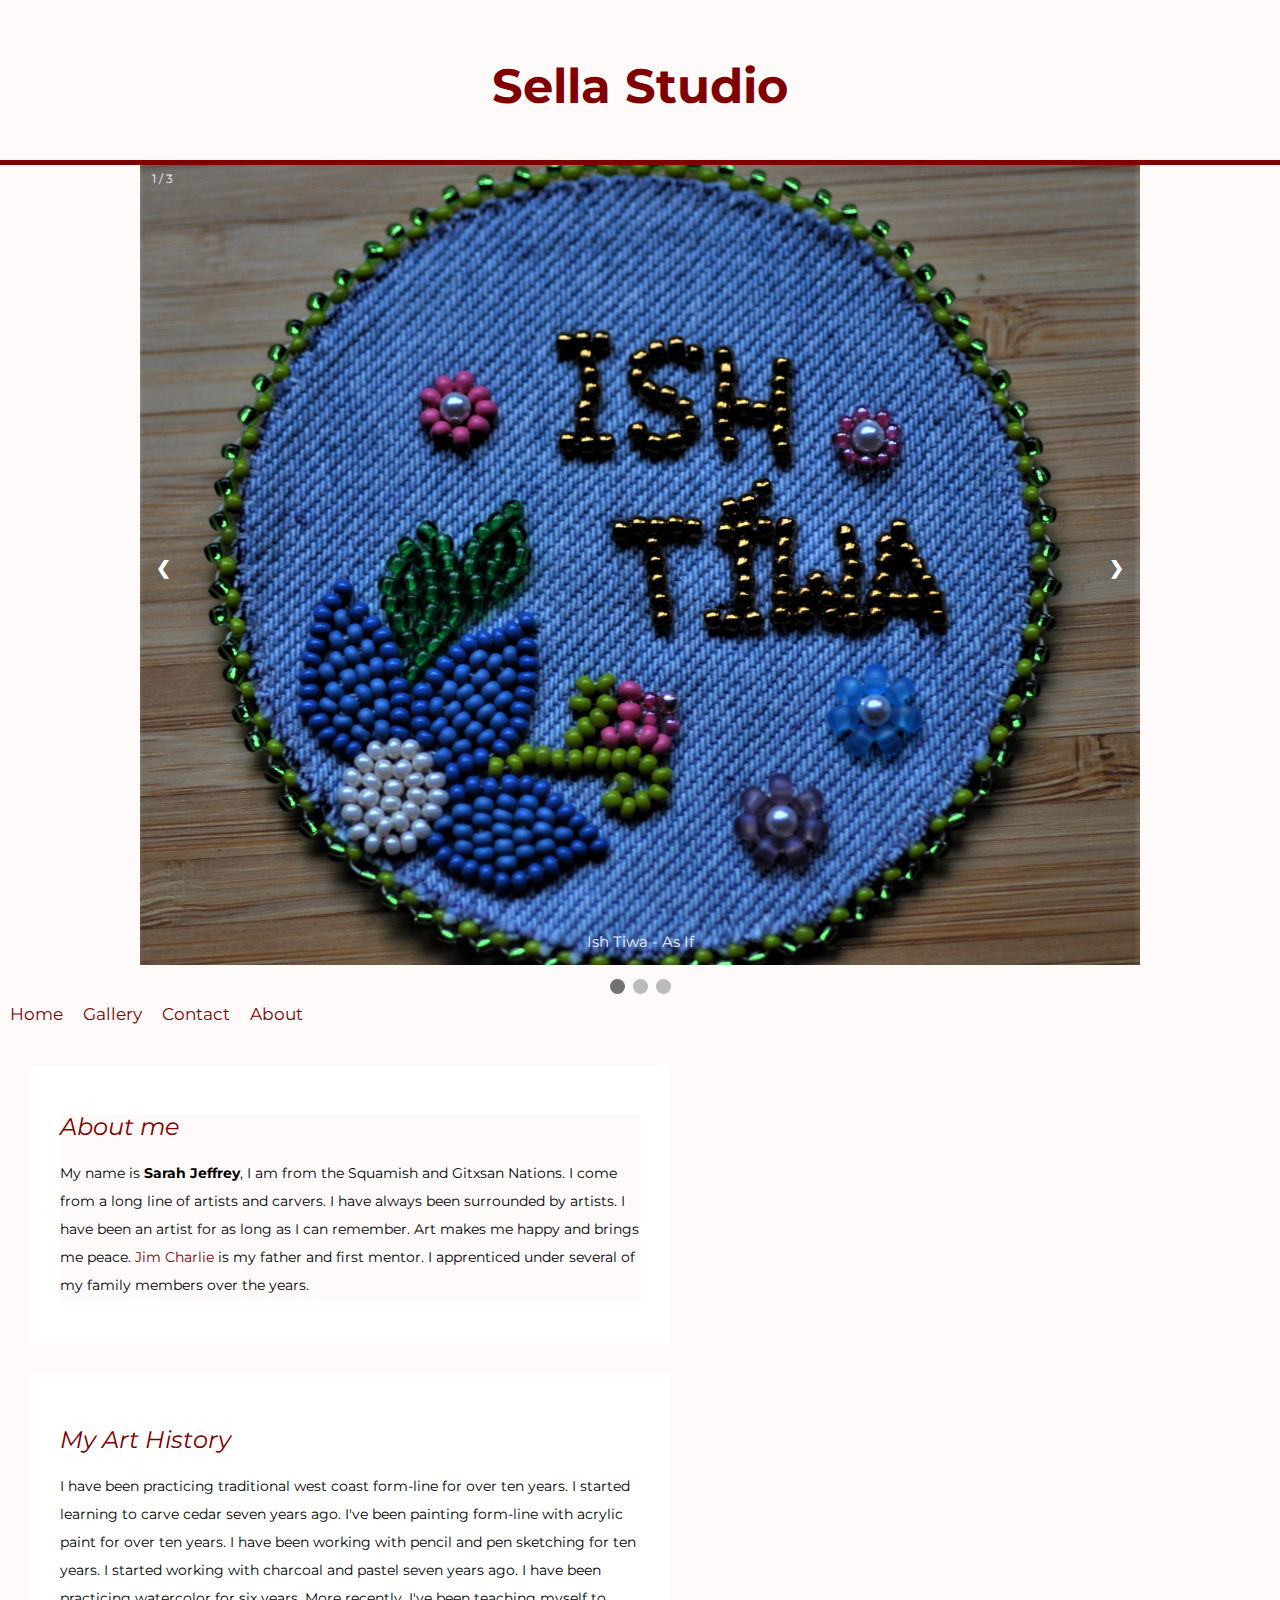
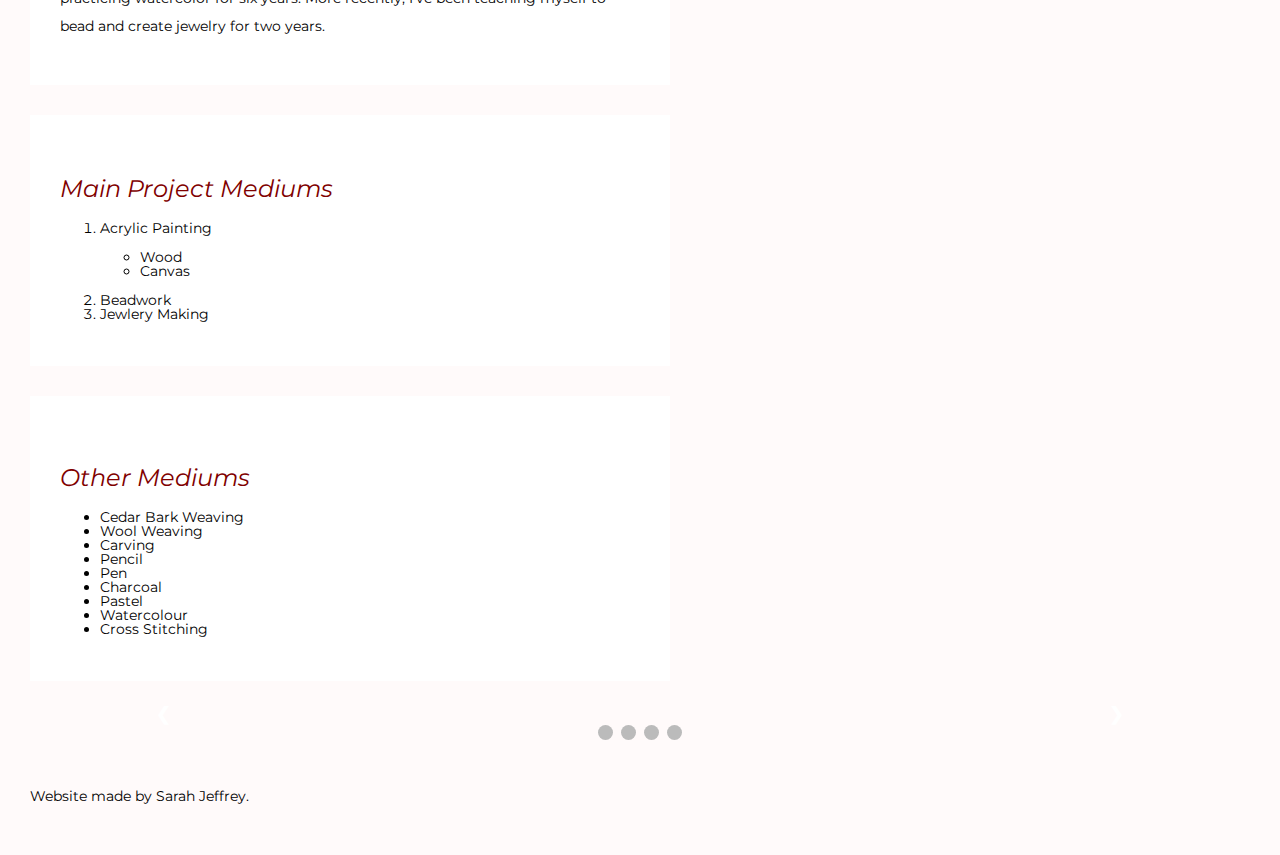
==== commit b2d87866: "Update index.html" ====
--- a/index.html
+++ b/index.html
@@ -397,6 +397,7 @@
   <span class="dot" onclick="currentSlide(1)"></span>
   <span class="dot" onclick="currentSlide(2)"></span>
   <span class="dot" onclick="currentSlide(3)"></span>
+  <span class="dot" onclick="currentSlide(4)"></span>
 </div>
 
 <script>
